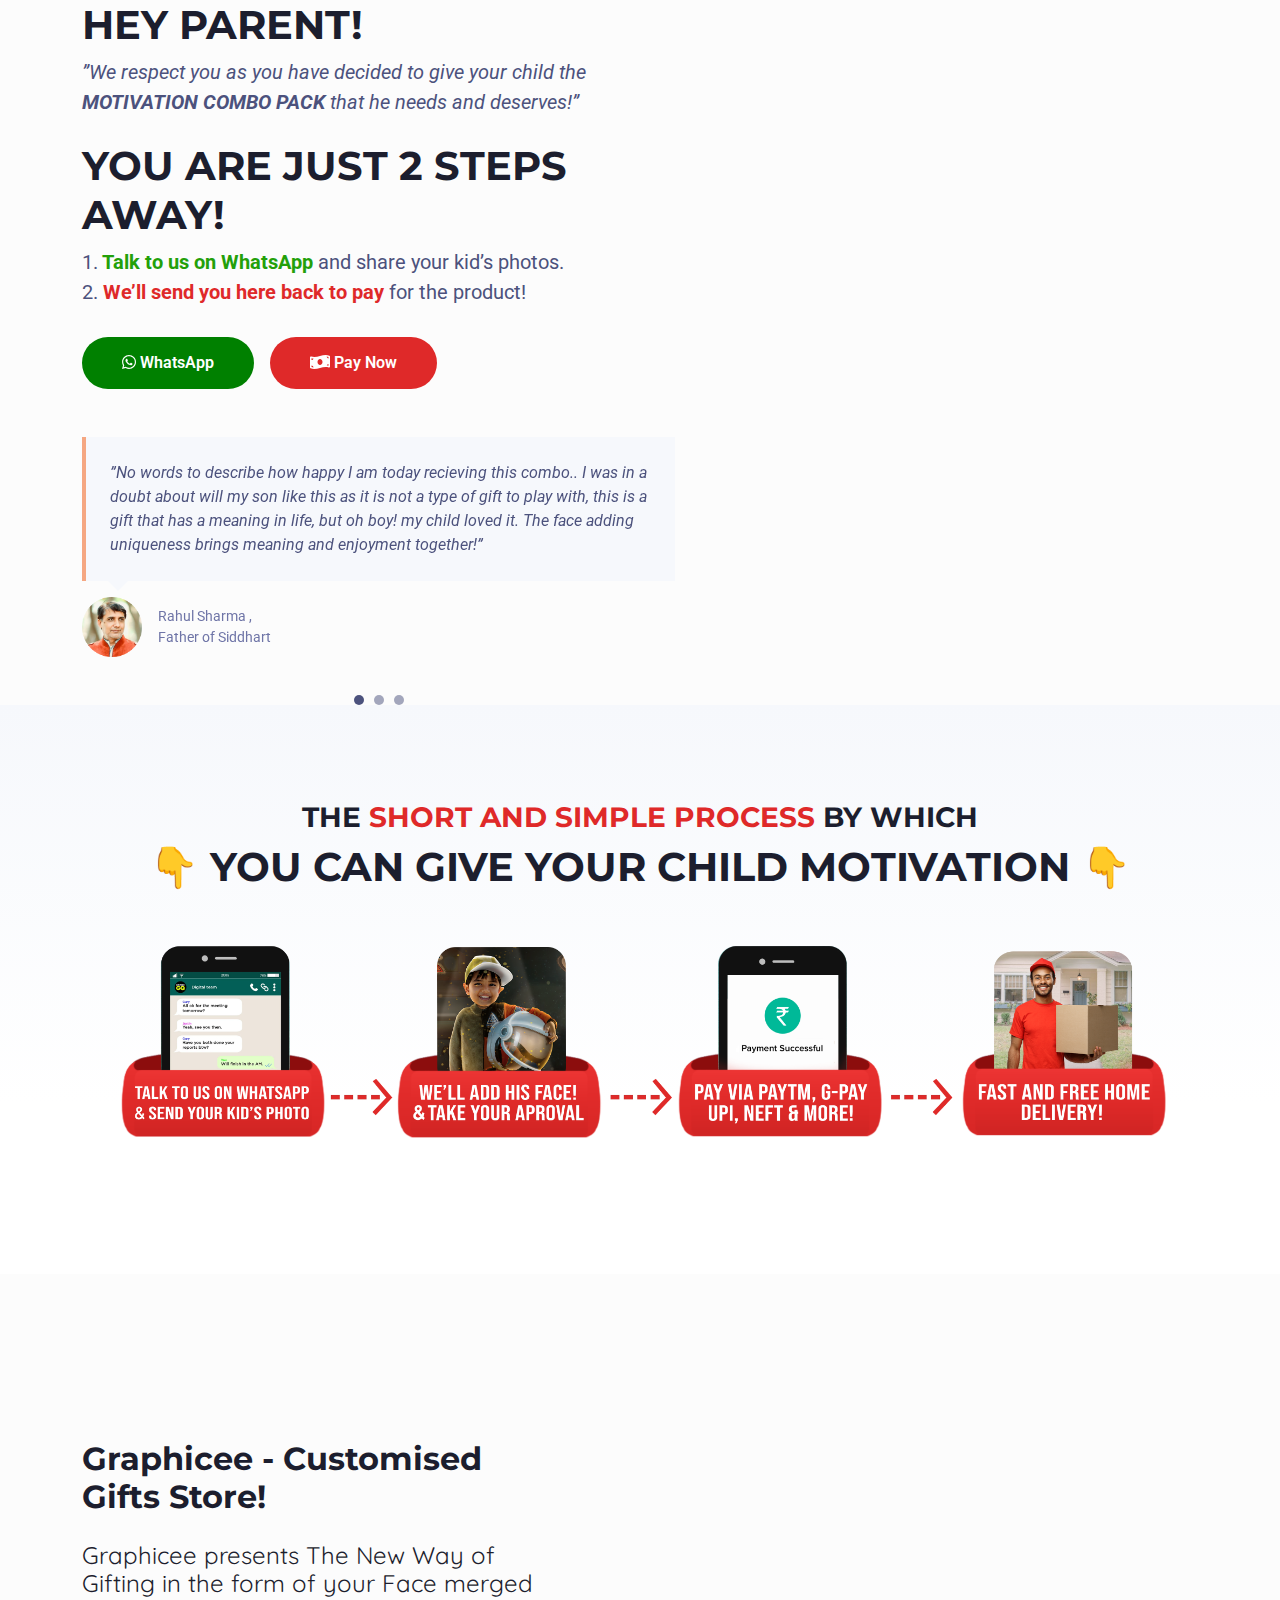
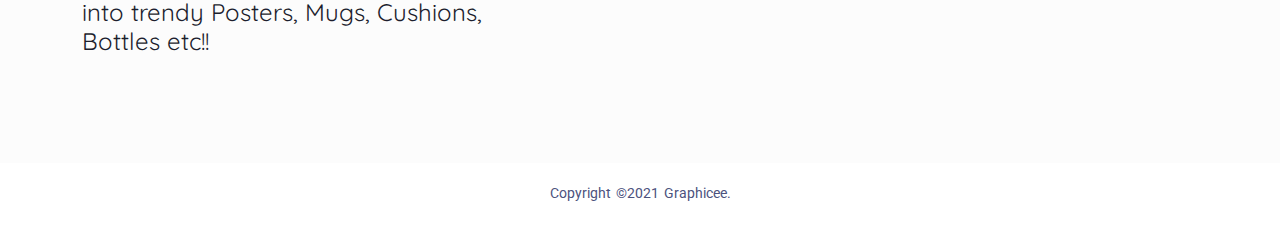
==== index.html @ 3e000a8c "added pixel code" ====
<!DOCTYPE html>
<html lang="en">

<head>
	<title>Graphicee motivational combo</title>
	<!-- Meta -->
	<meta charset="utf-8">
	<meta http-equiv="X-UA-Compatible" content="IE=edge">
	<meta name="viewport" content="width=device-width, initial-scale=1.0">
	<meta name="description" content="">
	<meta name="author" content="Xiaoying Riley at 3rd Wave Media">
	<link rel="shortcut icon" href="favicon.ico">
	<!-- Google Font -->
	<link href="https://fonts.googleapis.com/css?family=Quicksand:700|Roboto:400,400i,700&display=swap" rel="stylesheet">
	<!-- FontAwesome JS-->
	<script defer src="assets/fontawesome/js/all.min.js"></script>
	<script>
		!function (f, b, e, v, n, t, s) {
			if (f.fbq) return; n = f.fbq = function () {
				n.callMethod ?
					n.callMethod.apply(n, arguments) : n.queue.push(arguments)
			};
			if (!f._fbq) f._fbq = n; n.push = n; n.loaded = !0; n.version = '2.0';
			n.queue = []; t = b.createElement(e); t.async = !0;
			t.src = v; s = b.getElementsByTagName(e)[0];
			s.parentNode.insertBefore(t, s)
		}(window, document, 'script',
			'https://connect.facebook.net/en_US/fbevents.js%27',
			fbq('init', '369009324941089'),
			fbq('track', 'PageView'));
	</script>
	<noscript><img height="1" width="1" style="display:none"
			src="https://www.facebook.com/tr?id=369009324941089&ev=PageView&noscript=1" /></noscript>
	<!-- Theme CSS -->
	<link id="theme-style" rel="stylesheet" href="assets/css/theme.css">
	<link rel="stylesheet" href="https://cdnjs.cloudflare.com/ajax/libs/font-awesome/5.15.4/css/all.min.css"
		integrity="sha512-1ycn6IcaQQ40/MKBW2W4Rhis/DbILU74C1vSrLJxCq57o941Ym01SwNsOMqvEBFlcgUa6xLiPY/NS5R+E6ztJQ=="
		crossorigin="anonymous" referrerpolicy="no-referrer" />
	<link rel="preconnect" href="https://fonts.googleapis.com">
	<link rel="preconnect" href="https://fonts.gstatic.com" crossorigin>
	<link href="https://fonts.googleapis.com/css2?family=Montserrat:wght@700&display=swap" rel="stylesheet">
</head>

<body>
	<section class="hero-section">
		<!-- <div style="padding: 10px;"><a class="navbar-brand" href="index.html"><img class="logo-icon me-2"
					src="assets/images/logo.png" alt="logo" height="55px"></a></div> -->
		<div class="container">
			<div class="row">
				<div class="col-12 col-md-7 m-auto align-self-center " style="padding-top:-100px">
					<div class="promo pe-md-3 pe-lg-5">
						<h1 class="headline "><span style="font-family: 'Montserrat', sans-serif;">HEY PARENT!</span>
						</h1>
						<div class="subheadline"><span style="font-style: italic;"> ”We respect you as you have decided to
								give your child the <b>MOTIVATION COMBO PACK</b> that he needs and deserves!”</span><br></div>
						<br>
						<h1 class="headline "><span style="font-family: 'Montserrat', sans-serif;">YOU ARE JUST 2 STEPS
								AWAY!</span>
						</h1>
						<div class="subheadline">1.<span class="instructions"
								style="color:rgb(35, 160, 10); font-weight: bold;"> Talk to us on WhatsApp </span>and share your
							kid’s photos. <br>2. <span class="instructions"
								style="color:rgb(223, 41, 41); font-weight: bold;">We’ll send you here back to pay</span> for
							the product!<br><br>
						</div>
						<!--//subheading-->
						<div class="cta-holder row gx-md-3 gy-3 gy-md-0">
							<div class="col-12 col-md-auto">
								<a class="btn btn-primary1 "
									href="https://api.whatsapp.com/send?phone=919373627963&text=&source=&data="
									target="_blank"><i class=" fab
									fa-whatsapp" color="white"></i><span> </span><span style=" color: white">WhatsApp</span></a>
							</div>
							<div class=" col-12 col-md-auto">
								<a class="btn btn-primary w-100" href="https://rzp.io/l/motivationcomboforkid" target="_blank"
									style="background-color: rgb(223, 41, 41);"><i class="fa fa-money-bill-wave"></i><span>
									</span>Pay Now</a>
							</div>
						</div>
						<!--//cta-holder-->
						<div class="hero-quotes mt-5">
							<div id="quotes-carousel" class="quotes-carousel carousel slide carousel-fade mb-5"
								data-bs-ride="carousel" data-bs-interval="8000">
								<ol class="carousel-indicators">
									<li data-bs-target="#quotes-carousel" data-bs-slide-to="0" class="active"></li>
									<li data-bs-target="#quotes-carousel" data-bs-slide-to="1"></li>
									<li data-bs-target="#quotes-carousel" data-bs-slide-to="2"></li>
								</ol>
								<div class="carousel-inner">
									<div class="carousel-item active">
										<blockquote class="quote p-4 theme-bg-light"> ”No words to describe how happy I am today
											recieving this combo.. I was in a doubt about will my son like this as it is not a type
											of gift to play with, this is a gift that has a meaning in life, but oh boy! my child
											loved it. The face adding uniqueness brings meaning and enjoyment together!”
										</blockquote>
										<!--//item-->
										<div class="source row gx-md-3 gy-3 gy-md-0 align-items-center">
											<div class="col-12 col-md-auto text-center text-md-start">
												<img class="source-profile" src="assets/images/profiles/1.png" alt="image">
											</div>
											<!--//col-->
											<div class="col source-info text-center text-md-start">
												<div class="source-name">Rahul Sharma ,</div>
												<div class="soure-title">Father of Siddhart</div>
											</div>
											<!--//col-->
										</div>
										<!--//source-->
									</div>
									<!--//carousel-item-->
									<div class="carousel-item">
										<blockquote class="quote p-4 theme-bg-light"> ”I wasn’t sure about how this ”my son’s face
											adding” thing will work, but the person who talks to us on whatsapp and assists us in
											everything, is just perfect! I had to just give a photo and boom, face added, approval
											taken, easily payed and product was home! Loved it!” </blockquote>
										<!--//item-->
										<div class="source row gx-md-3 gy-3 gy-md-0 align-items-center">
											<div class="col-12 col-md-auto text-center text-md-start">
												<img class="source-profile" src="assets/images/profiles/2.png" alt="image">
											</div>
											<!--//col-->
											<div class="col source-info text-center text-md-start">
												<div class="source-name">Shiv Gupta ,</div>
												<div class="soure-title">Father of Anmol</div>
											</div>
											<!--//col-->
										</div>
										<!--//source-->
									</div>
									<!--//carousel-item-->
									<div class="carousel-item">
										<blockquote class="quote p-4 theme-bg-light"> ”Never had I thought products like these
											will come in the indian market. product which has creativity, life lesson and THE BeST
											THING my son’s face,haha. Watching my child getting motivated everytime he sees this
											poster, drinks in this mug, or writes in this notebook, I just love it!” </blockquote>
										<!--//item-->
										<div class="source row gx-md-3 gy-3 gy-md-0 align-items-center">
											<div class="col-12 col-md-auto text-center text-md-start">
												<img class="source-profile" src="assets/images/profiles/3 lady.png" alt="image">
											</div>
											<!--//col-->
											<div class="col source-info text-center text-md-start">
												<div class="source-name">Nandini Kumar ,</div>
												<div class="soure-title">Mother of Chirag</div>
											</div>
											<!--//col-->
										</div>
										<!--//source-->
									</div>
									<!--//carousel-item-->
								</div>
								<!--//carousel-inner-->
							</div>
							<!--//quotes-carousel-->
						</div>
						<!--//hero-quotes-->
					</div>
					<!--//promo-->
				</div>
				<!--col-->
				<div class="col-12 col-md-5  ">
					<div class="book-cover-holder" style="padding-top:-50px;">
						<img src="" id="imageanim" class="img-fluid book-cover">
						<script type="text/javascript">
							let image = document.getElementById('imageanim');
							let images = ['1.png', '2.png', '3.png'];
							setInterval(function () {
								let random = Math.floor(Math.random() * 3);
								image.src = images[random];
							}, 2000)
						</script>
					</div>
					<!--//book-cover-holder-->
				</div>
				<!--col-->
			</div>
			<!--//row-->
		</div>
		<!--//container-->
	</section>
	<!--//hero-section-->
	<section id="benefits-section" class="benefits-section theme-bg-light-gradient py-5">
		<div class="container py-5">
			<h3 class="text-center " style="font-family: 'Montserrat', sans-serif;">THE <span
					style="color:rgb(223, 41, 41); ">SHORT AND SIMPLE PROCESS</span> BY WHICH</h3><span>
				<h2 class="section-heading text-center " style="font-family: 'Montserrat', sans-serif;">👇 YOU CAN GIVE YOUR
					CHILD MOTIVATION 👇</h2>
			</span>
			<img src="./assets/images/process.png" alt="image" class="img-fluid book-cover">
		</div>
		<!--//row-->
		</div>
		<!--//container-->
	</section>
	<div id="details" class="basic-2">
		<div class="container">
			<div class="row">
				<div class="col-lg-5">
					<div class="text-container">
						<h2 style="font-family: 'Montserrat', sans-serif;">Graphicee - Customised Gifts Store!</h2>
						<p>
						<h4 style="font-weight: 400;">Graphicee presents The New Way of Gifting in the form of your Face
							merged into trendy Posters, Mugs, Cushions, Bottles etc!!</h4>
						</p>
					</div> <!-- end of text-container -->
				</div> <!-- end of col -->
				<div class="col-lg-7">
					<div class="image-container" style="padding-top:40px;">
						<div class="iframe-container">
							<iframe width="560" height="315" src="https://www.youtube.com/embed/8JUyBvao_8o"
								title="YouTube video player" frameborder="0"
								allow="accelerometer; autoplay; clipboard-write; encrypted-media; gyroscope; picture-in-picture"
								allowfullscreen></iframe>
						</div>
					</div> <!-- end of image-container -->
				</div> <!-- end of col -->
			</div> <!-- end of row -->
		</div> <!-- end of container -->
	</div> <!-- end of basic-2 -->
	<!--//benefits-section-->
	<span></span>
	<!--//row-->
	<div class="footer-bottom">
		<p>copyright &copy;2021 Graphicee. </p>
	</div>
	<!-- Javascript -->
	<script src="assets/plugins/popper.min.js"></script>
	<script src="assets/plugins/bootstrap/js/bootstrap.min.js"></script>
	<script src="assets/plugins/smoothscroll.min.js"></script>
	<script src="assets/js/main.js"></script>
</body>

</html>
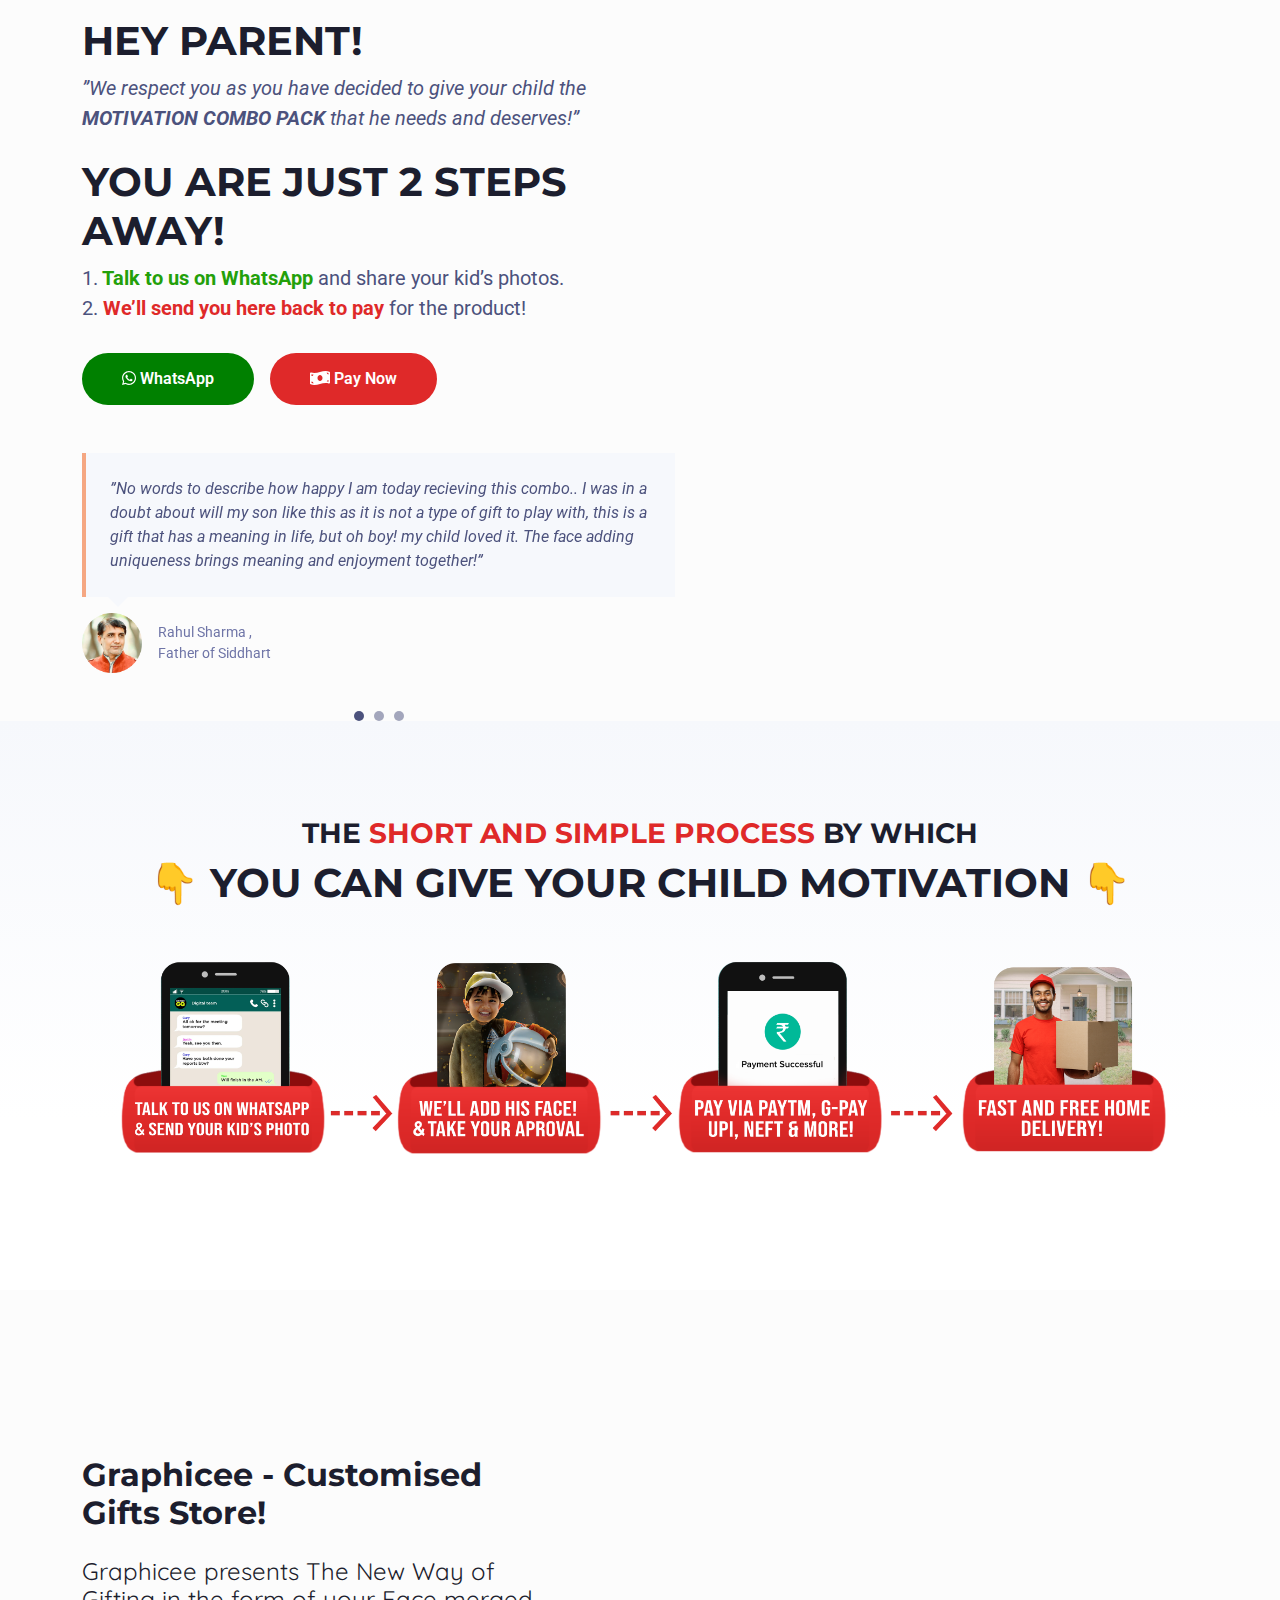
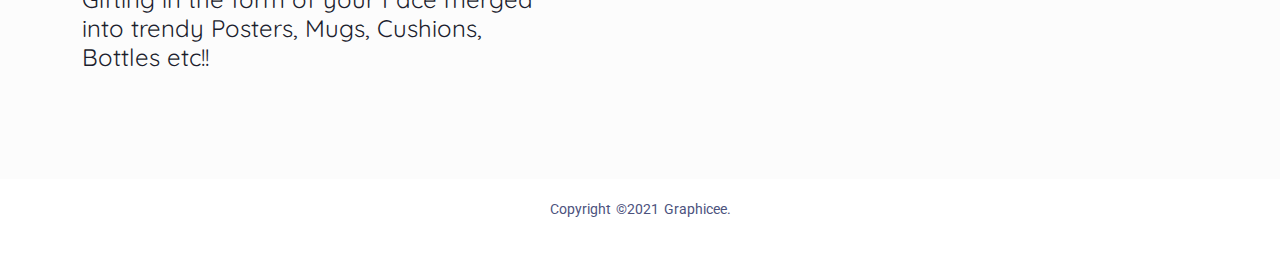
==== commit 38cd6bab: "added resolution changes" ====
--- a/index.html
+++ b/index.html
@@ -47,9 +47,9 @@
 					src="assets/images/logo.png" alt="logo" height="55px"></a></div> -->
 		<div class="container">
 			<div class="row">
-				<div class="col-12 col-md-7 m-auto align-self-center " style="padding-top:-100px">
+				<div class="col-12 col-md-7  align-self-center " style="padding-top:-100px">
 					<div class="promo pe-md-3 pe-lg-5">
-						<h1 class="headline "><span style="font-family: 'Montserrat', sans-serif;">HEY PARENT!</span>
+						<h1 class="headline pt-3 "><span style="font-family: 'Montserrat', sans-serif;">HEY PARENT!</span>
 						</h1>
 						<div class="subheadline"><span style="font-style: italic;"> ”We respect you as you have decided to
 								give your child the <b>MOTIVATION COMBO PACK</b> that he needs and deserves!”</span><br></div>
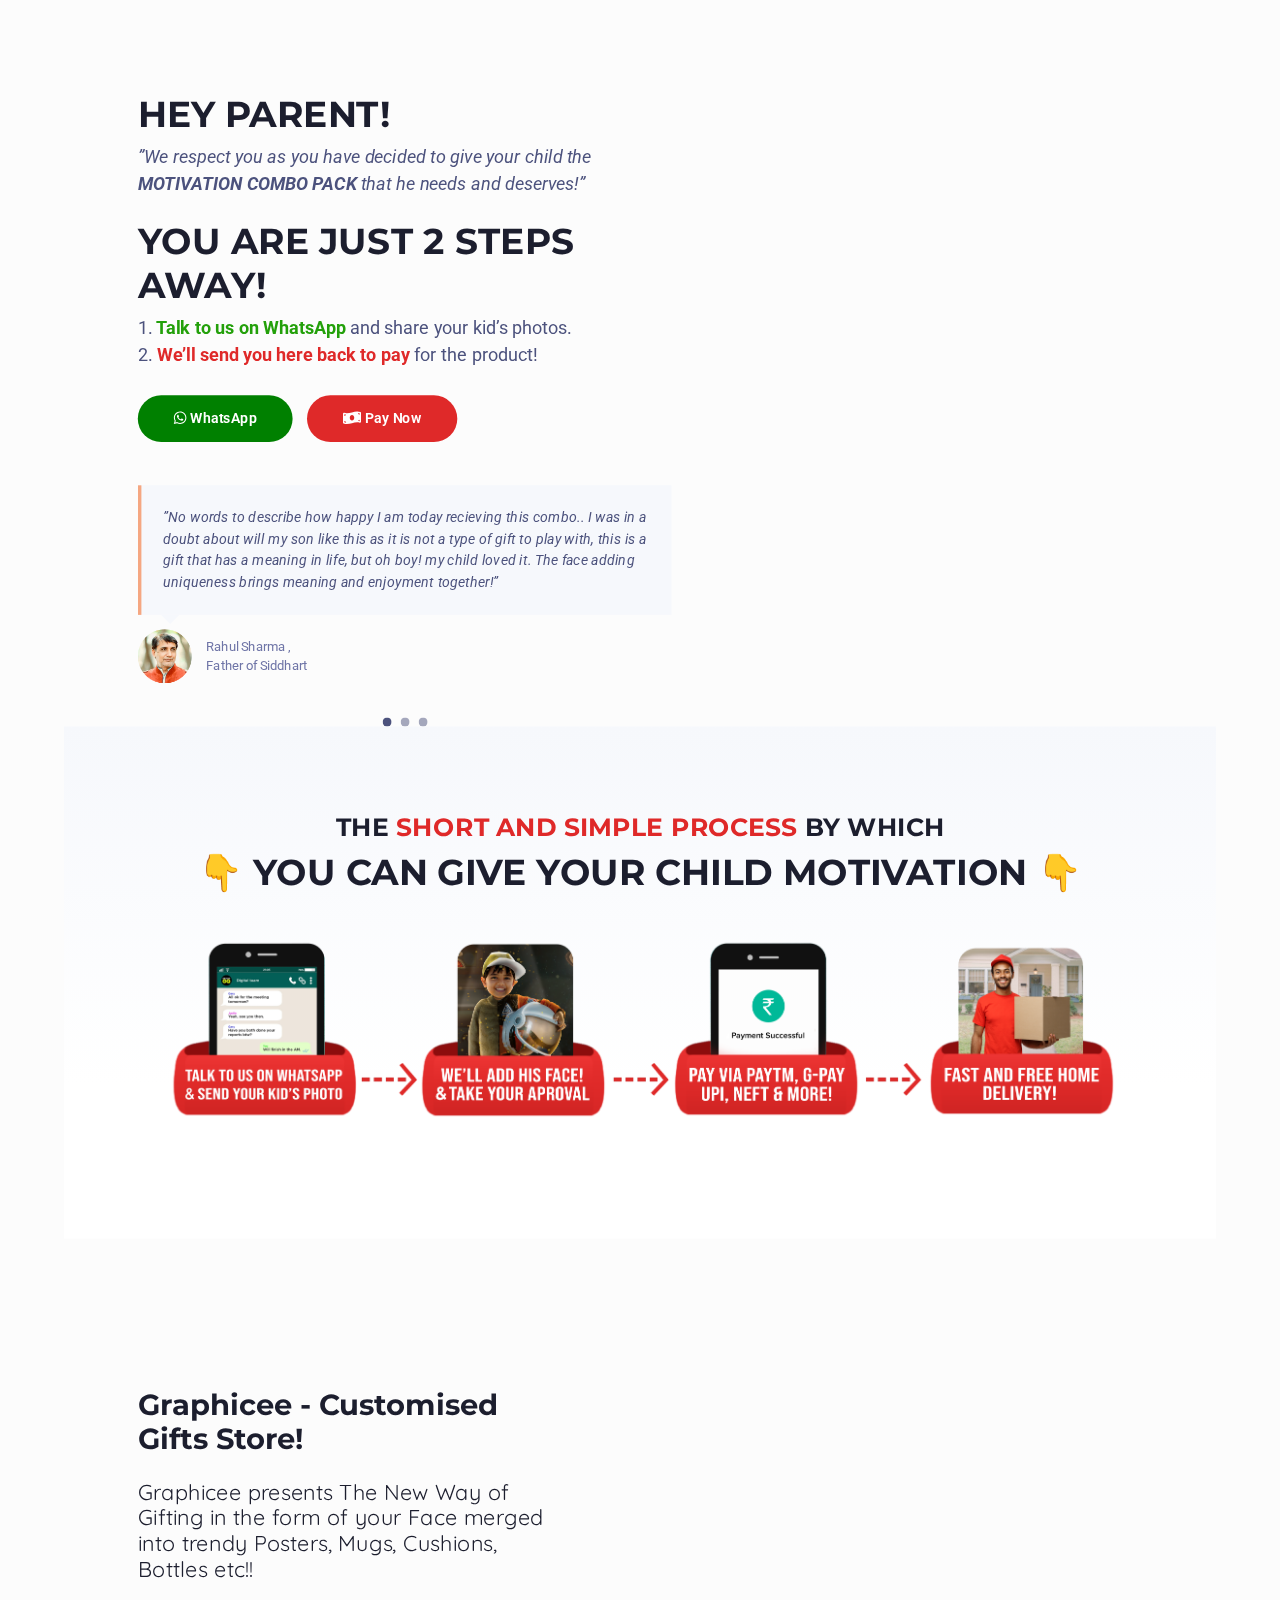
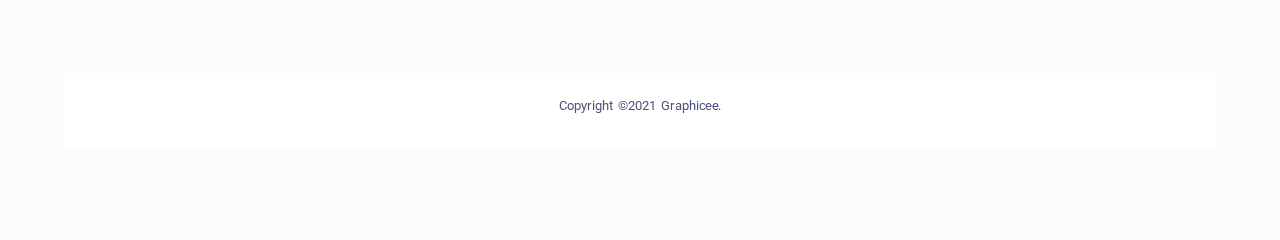
==== commit 6c8a9908: "set zoom to 90" ====
--- a/index.html
+++ b/index.html
@@ -49,7 +49,7 @@
 			<div class="row">
 				<div class="col-12 col-md-7  align-self-center " style="padding-top:-100px">
 					<div class="promo pe-md-3 pe-lg-5">
-						<h1 class="headline pt-3 "><span style="font-family: 'Montserrat', sans-serif;">HEY PARENT!</span>
+						<h1 class="headline  "><span style="font-family: 'Montserrat', sans-serif;">HEY PARENT!</span>
 						</h1>
 						<div class="subheadline"><span style="font-style: italic;"> ”We respect you as you have decided to
 								give your child the <b>MOTIVATION COMBO PACK</b> that he needs and deserves!”</span><br></div>
